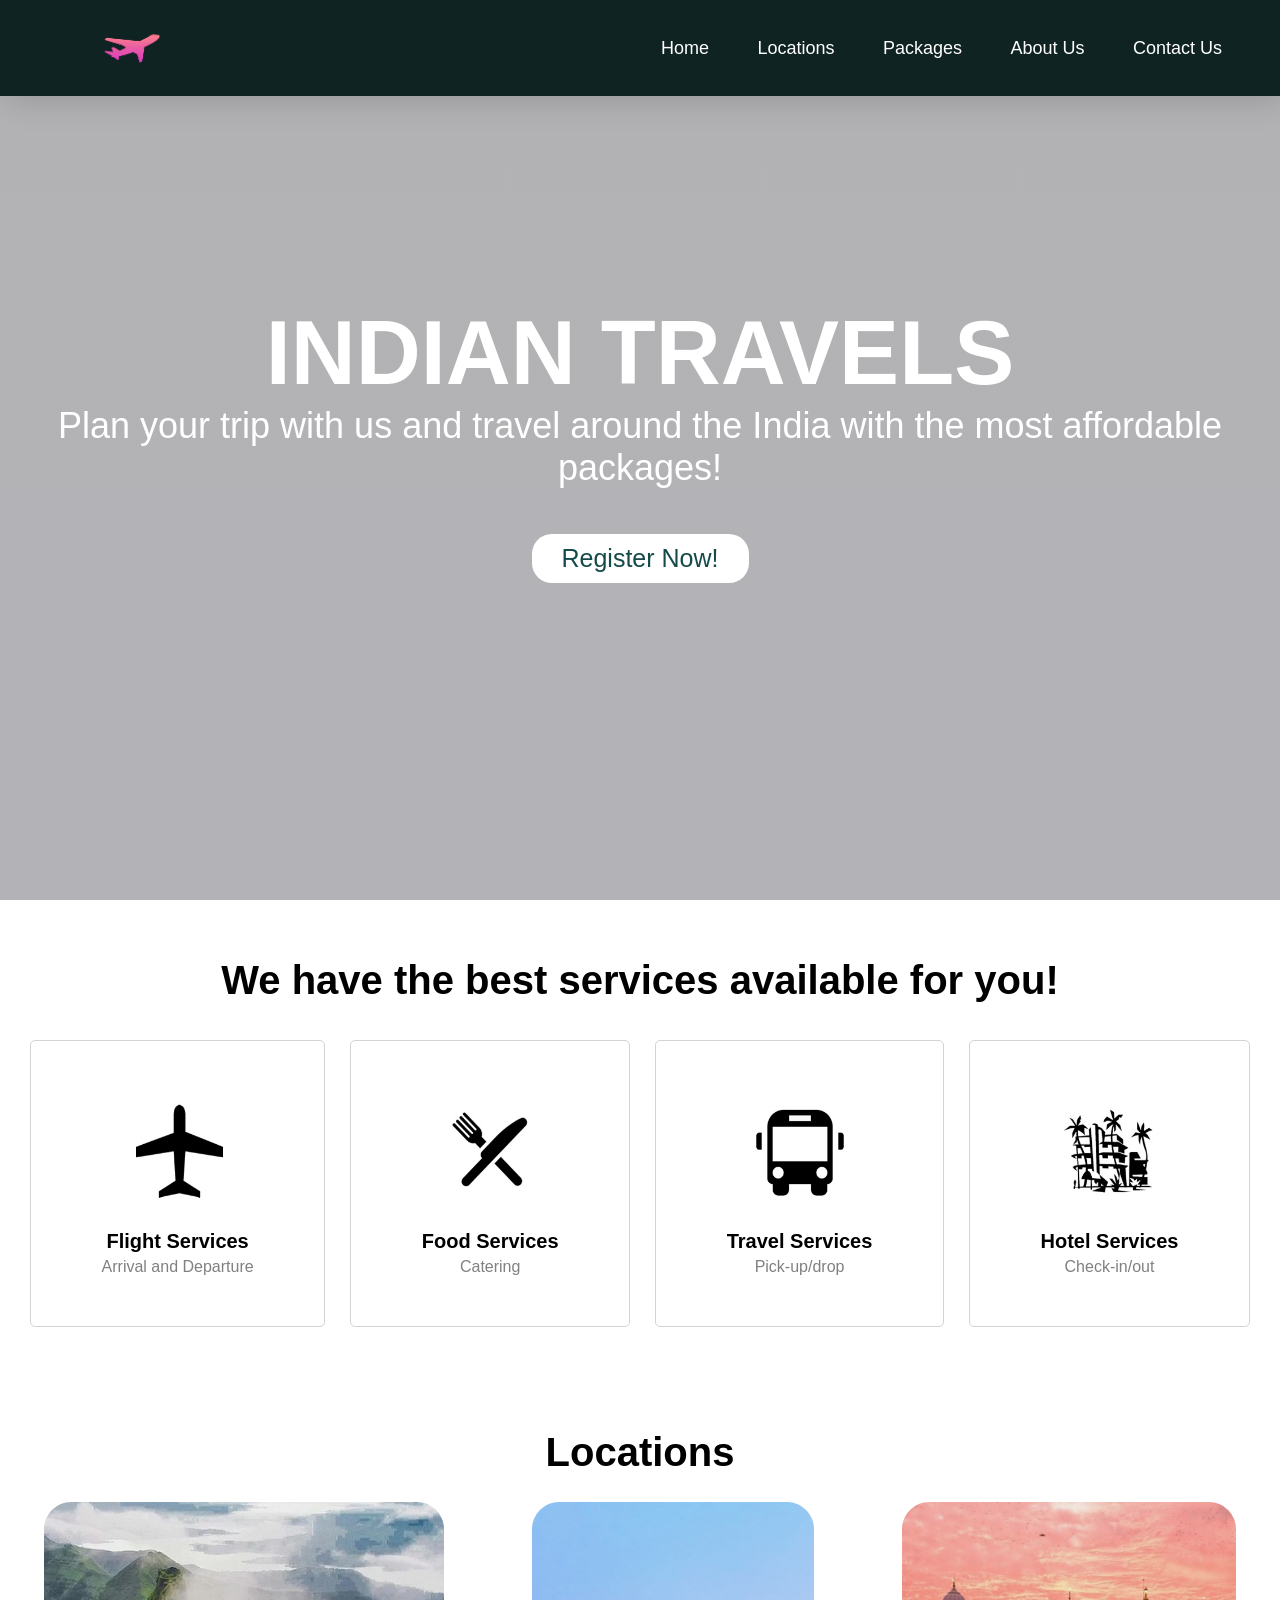
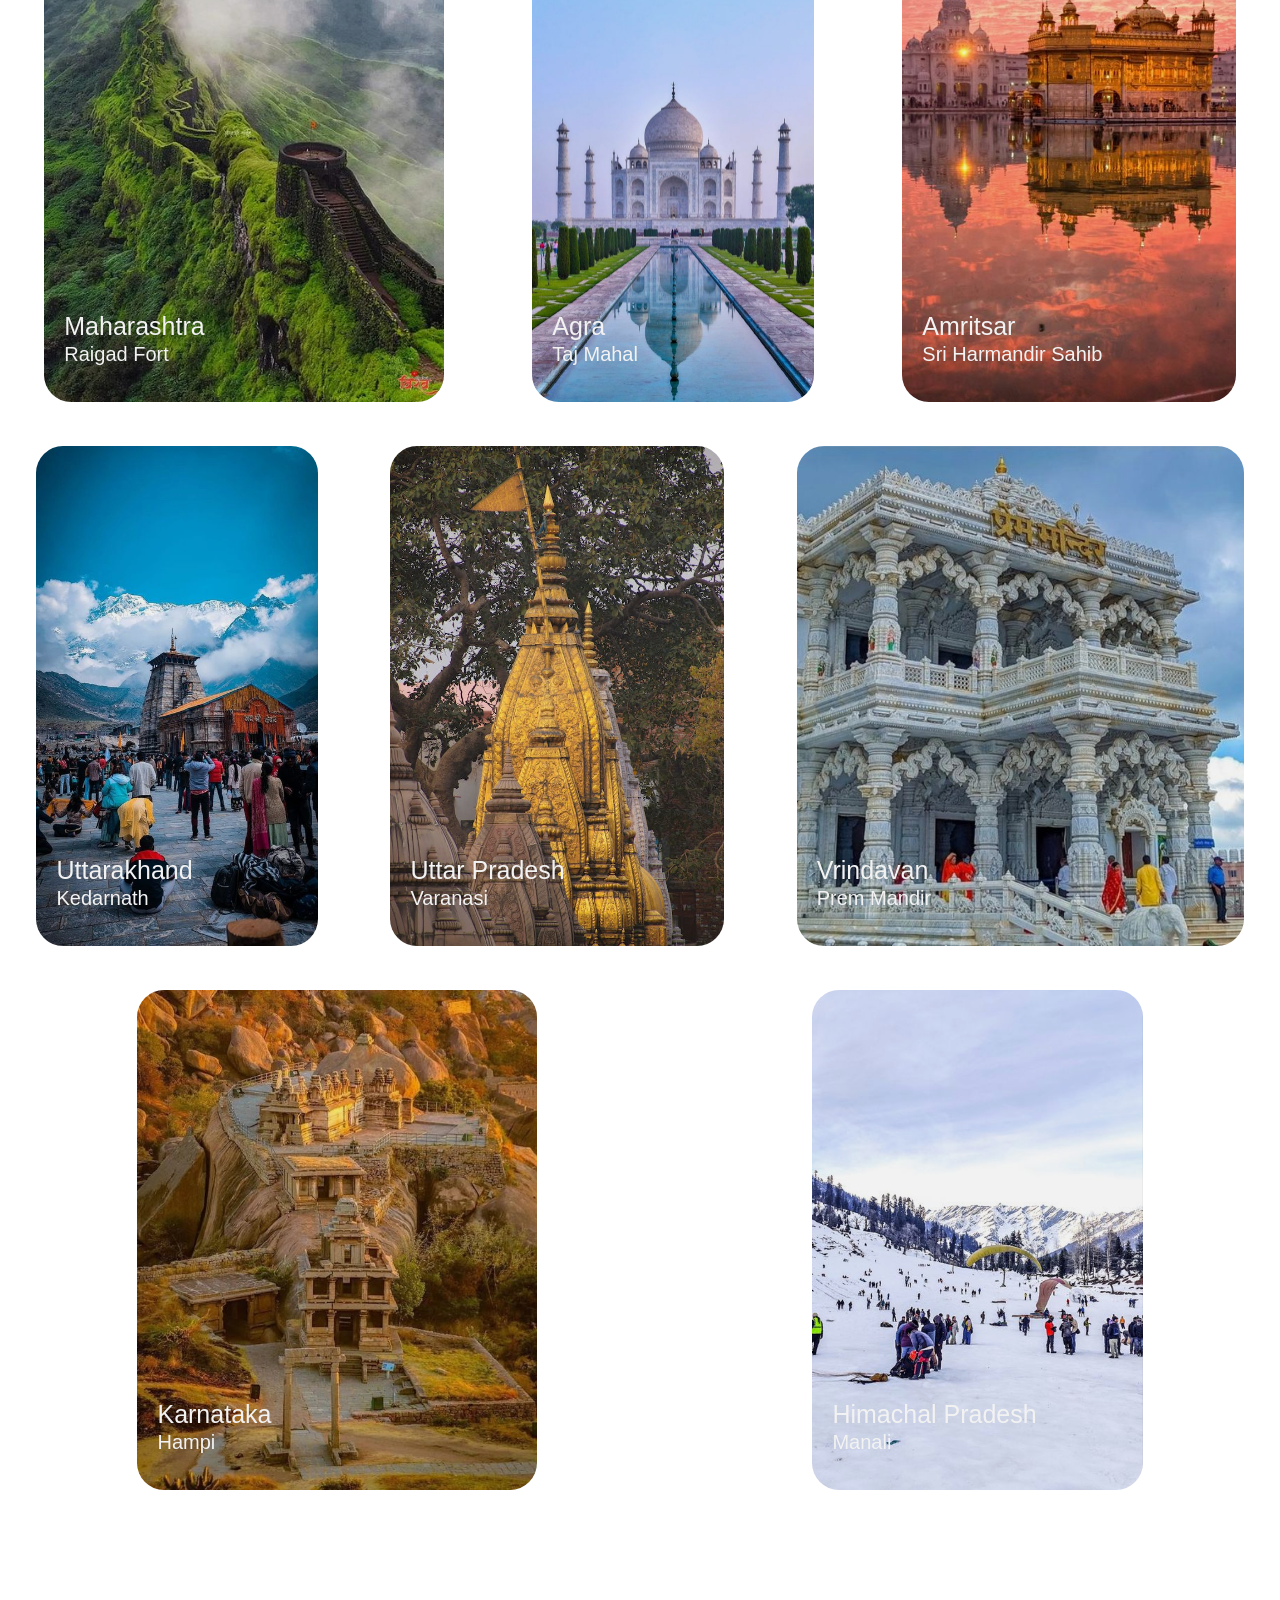
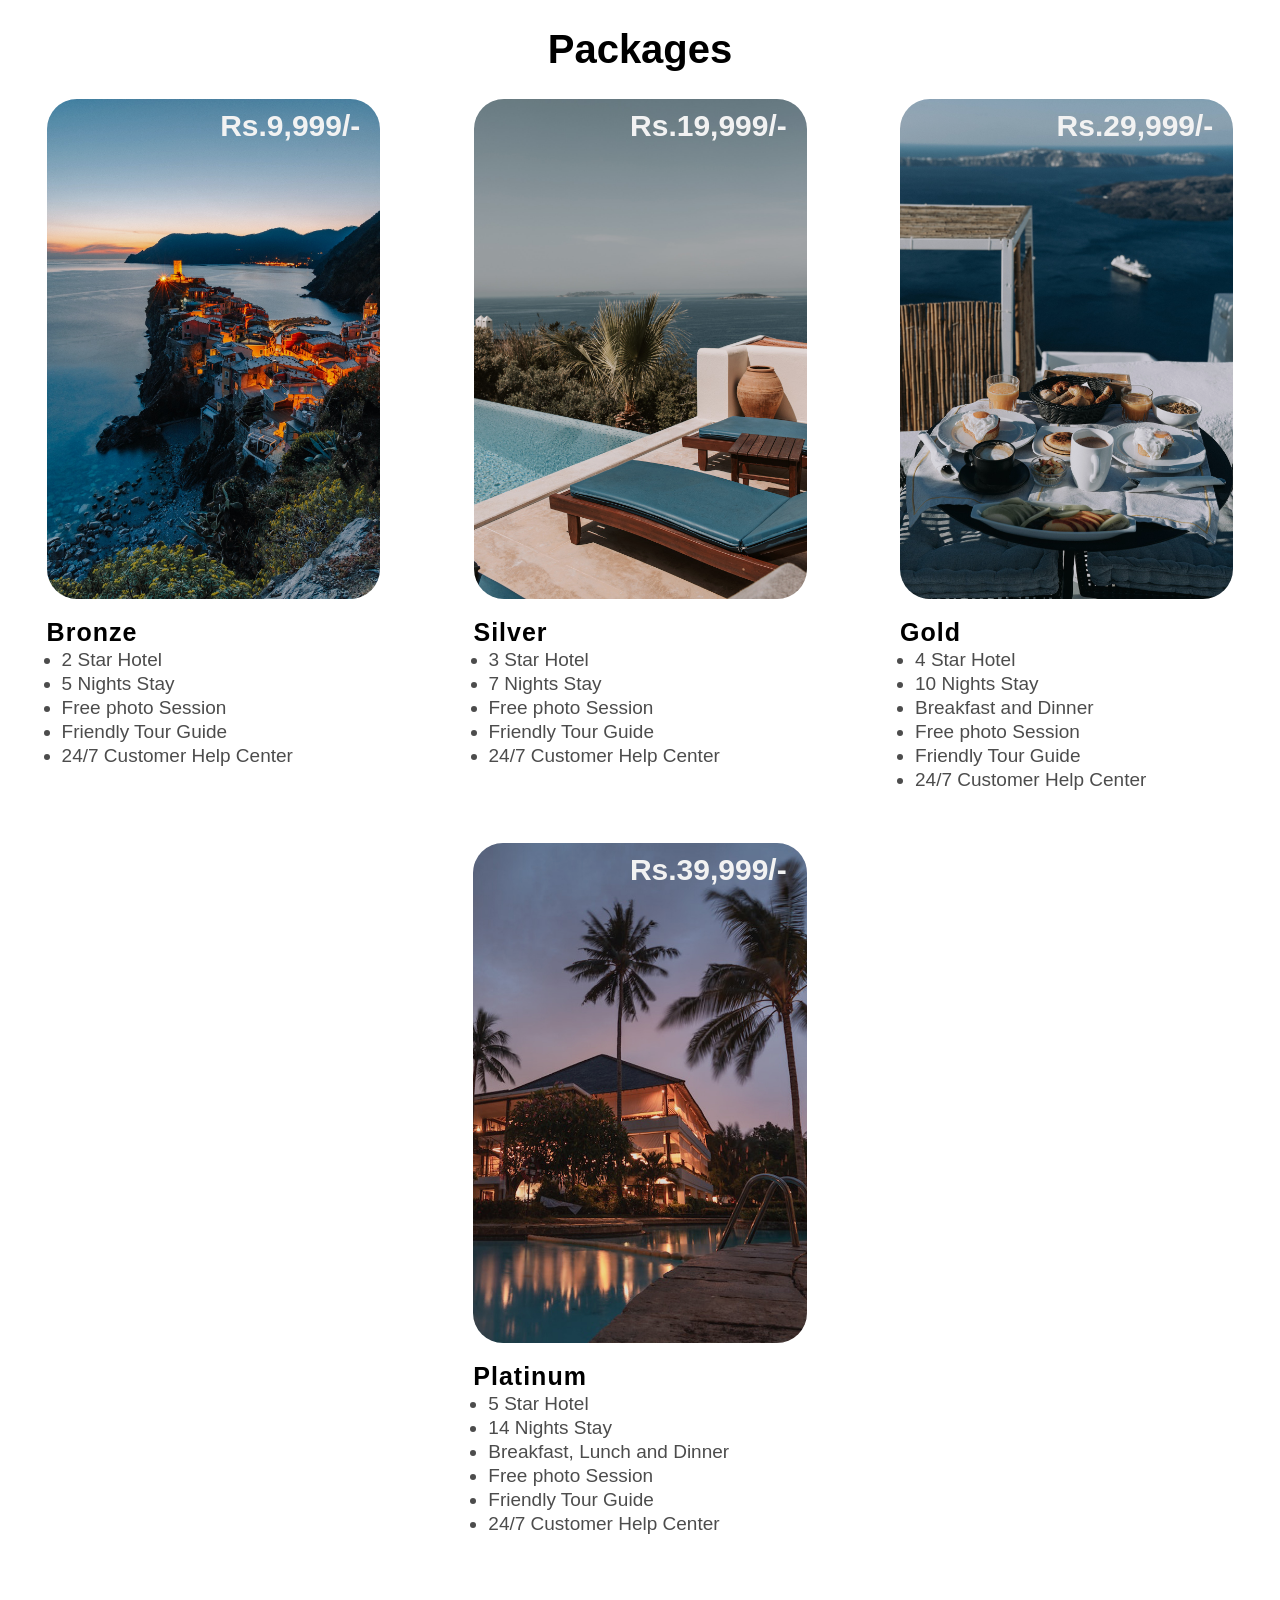
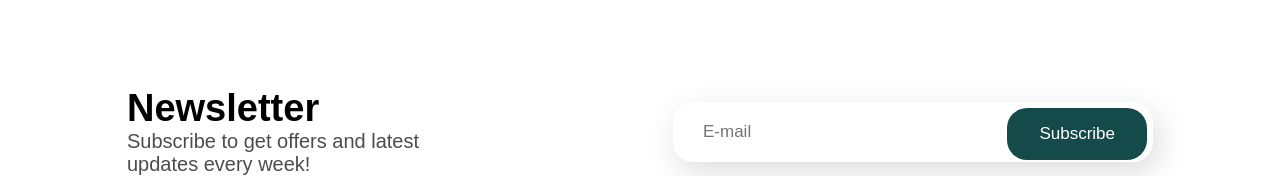
==== index.html @ 21f31ace "Initial commit" ====
<!DOCTYPE html>
<html lang="en">
<head>
    <meta charset="UTF-8">
    <meta http-equiv="X-UA-Compatible" content="IE=edge">
    <meta name="viewport" content="width=device-width, initial-scale=1.0">
    <title>Indian Travels</title>
    <link rel="icon" href="./files/logo.png">
    <link rel="stylesheet" type="text/css" href="./css/style.css">

</head>
<body>

<!-- Background Video & Header -->

    <div class="banner">
        <video src="./files/bgvid.mp4" type="video/mp4"autoplay muted loop></video>
    
    <!-- Header -->

    <div class="content" id="home"> 
        <nav>
            <img src="./files/logo.png" class="logo" alt="Logo" title="FirstFlight Travels">
            
            <ul class="navbar">
                <li>
                    <a href="#home">Home</a>
                    <a href="#locations">Locations</a>
                    <a href="#package">Packages</a>
                    <a href="./about.html">About Us</a>
                    <a href="./about.html">Contact Us</a>
                </li>
            </ul>
        </nav>
 
        <div class="title">
            <h1>INDIAN TRAVELS</h1>
            <p>Plan your trip with us and travel around the India with the most affordable packages!</p>
            <a href="./registration.html" class="button">Register Now!</a>
        </div>
        </div>
    </div>

<!-- Services -->

<section class="container">
    <div class="text">
        <h2>We have the best services available for you!</h2>
    </div>
    <div class="rowitems">
        <div class="container-box">
        <div class="container-image">
           <img src="./files/1a.jpg" alt="Flight Services">
        </div>
            <h4>Flight Services</h4>
            <p>Arrival and Departure</p>
        </div>
    
        <div class="container-box">
        <div class="container-image">
           <img src="./files/2a.jpg" alt="Food Services">
        </div>
            <h4>Food Services</h4>
            <p>Catering</p>
        </div>

        <div class="container-box">
        <div class="container-image">
            <img src="./files/3a.jpg" alt="Travel Services">
        </div>
            <h4>Travel Services</h4>
            <p>Pick-up/drop</p>
        </div>

        <div class="container-box">
        <div class="container-image">
            <img src="./files/4a.jpg" alt="Hotel Services">
        </div>
            <h4>Hotel Services</h4>
            <p>Check-in/out</p>
        </div>

    </div>

    </div>

</section>

<!-- Locations -->

<section class="locations" id="locations">
    <div class="package-title">
        <h2>Locations</h2>
    </div>

    <div class="location-content">
        
        <a href="./locations.html#Raigad Fort" target="_blank"><div class="col-content">
            <img src="./files/l1.jpg" alt="" >
            <h5>Maharashtra</h5>
            <p>Raigad Fort</p>
          
        </div></a>

       

        <a href="./locations.html#Taj Mahal" target="_blank"><div class="col-content">
            <img src="./files/l2.jpg" alt="">
            <h5>Agra</h5>
            <p>Taj Mahal</p>
        </div></a>

        <a href="./locations.html#Sri Harmandir Sahib" target="_blank"><div class="col-content">
            <img src="./files/l3.jpg" alt="">
            <h5>Amritsar</h5>
            <p>Sri Harmandir Sahib</p>
        </div></a>

        <a href="./locations.html#Kedarnath" target="_blank"><div class="col-content">
            <img src="./files/l4.jpg" alt="">
            <h5>Uttarakhand</h5>
            <p>Kedarnath</p>
        </div></a>

        <a href="./locations.html#Varanasi" target="_blank"><div class="col-content">
            <img src="./files/l5.jpeg" alt="">
            <h5>Uttar Pradesh</h5>
            <p>Varanasi</p>
        </div></a>

        <a href="./locations.html#Prem Mandir" target="_blank"><div class="col-content">
            <img src="./files/l6.jpg" alt="">
            <h5>Vrindavan</h5>
            <p>Prem Mandir</p>
        </div></a>

        <a href="./locations.html#hampi" target="_blank"><div class="col-content">
            <img src="./files/l7.jpg" alt="">
            <h5>Karnataka</h5>
            <p>Hampi</p>
            
        </div></a>

        <a href="./locations.html#Manali" target="_blank"><div class="col-content">
            <img src="./files/l8.jpg" alt="">
            <h5>Himachal Pradesh</h5>
            <p>Manali</p>
        </div></a>

    </div>
</section>

<!-- Packages -->

<section class="package" id="package">
    <div class="package-title">
        <h2>Packages</h2>
    </div>

    <div class="package-content">
        
        <div class="box">
            <div class="image">
                <img src="./files/p1.jpg" alt="">
                <h3>Rs.9,999/-</h3>
            </div>
        
        <div class="dest-content">
            <div class="location">
                <h4>Bronze</h4>
                <ul class="pac-details">
                    <li>2 Star Hotel</li>
                    <li>5 Nights Stay</li>
                    <li>Free photo Session</li>
                    <li>Friendly Tour Guide</li>
                    <li>24/7 Customer Help Center</li>
                </ul>
            </div>
        </div>
        </div>
        
        <div class="box">
            <div class="image">
                <img src="./files/p2.jpg" alt="">
                <h3>Rs.19,999/-</h3>
            </div>
        
        <div class="dest-content">
            <div class="location">
                <h4>Silver</h4>
                <ul class="pac-details">
                    <li>3 Star Hotel</li>
                    <li>7 Nights Stay</li>
                    <li>Free photo Session</li>
                    <li>Friendly Tour Guide</li>
                    <li>24/7 Customer Help Center</li>
                </ul>
            </div>
        </div>
        </div>

        <div class="box">
            <div class="image">
                <img src="./files/p3.jpg" alt="">
                <h3>Rs.29,999/-</h3>
            </div>
        
        <div class="dest-content">
            <div class="location">
                <h4>Gold</h4>
                <ul class="pac-details">
                    <li>4 Star Hotel</li>
                    <li>10 Nights Stay</li>
                    <li>Breakfast and Dinner</li>
                    <li>Free photo Session</li>
                    <li>Friendly Tour Guide</li>
                    <li>24/7 Customer Help Center</li>
                </ul>
            </div>
        </div>
        </div>

        <div class="box">
            <div class="image">
                <img src="./files/p4.jpg" alt="">
                <h3>Rs.39,999/-</h3>
            </div>
        
        <div class="dest-content">
            <div class="location">
                <h4>Platinum</h4>
                <ul class="pac-details">
                    <li>5 Star Hotel</li>
                    <li>14 Nights Stay</li>
                    <li>Breakfast, Lunch and Dinner</li>
                    <li>Free photo Session</li>
                    <li>Friendly Tour Guide</li>
                    <li>24/7 Customer Help Center</li>
                </ul>
            </div>
        </div>
        </div>
    </div>
</section>
<!-- Newsletter -->
<section class="newsletter">
    <div class="newstext">
        <h2>Newsletter</h2>
        <p>Subscribe to get offers and latest<br>updates every week!</p>
    </div>

    <div class="send">
        <form action="">
            <input type="email" name="emailid" placeholder="E-mail" required>
            <input type="submit" value="Subscribe">
        </form>
    </div>

</section>
</body>
</html>
---- css/style.css ----
*{
    padding:0;
    margin:0;
    box-sizing:border;
    font-family:'Poppins',sans-serif;
    text-decoration: none;
    list-style: none;
    scroll-behavior: smooth;
}

/* Home */

.banner{
    width:100%;
    height: 100vh;
    overflow: hidden;
    display: flex;
    justify-content: center;
    align-items: center;
}

.banner video{
    position: absolute;
    top: 0;
    left: 0;
    object-fit: cover;
    width: 100%;
    height: 100%;
    pointer-events: none;
}

.content{
    position: relative;
    z-index: 1;
    width: 100%;
    height: 100vh;
    background-image: linear-gradient(rgba(1, 0, 5, 0.3),rgba(4, 1, 17, 0.3));



}

nav{
    width: 100%;
    position: fixed;
    background-color: rgb(15, 35, 34);
    box-shadow: 5px 5px 30px rgba(0, 0, 0, 15%);
    display: flex;
    align-items: center;
    justify-content: space-between;
}

nav .logo{
    width: 60px;
    margin: 2vh;
    margin-left: 8%;
}

nav ul li{
    list-style: none;
    display: inline-block;
    margin-left: 40px;
}

.navbar{
    display: flex;
    margin-right: 4vh;
}

.navbar a{
    color: white;
    font-size: 18px;
    padding: 10px 22px;
    border-radius: 4px;
    font-weight: 500;   
    text-decoration: none;
    transition: ease 0.40s;
}

.navbar a:hover,.navbar a.active{
    background: white;
    color: black;
    box-shadow: 5px 10px 30px rgb(85 85 85 / 20%);
    border-radius: 5px;
    
}

nav ul li a{
    text-decoration: none;
    color: rgb(255, 255, 255);
    font-size: 17px;
}

.title{
    text-decoration: none;
    /* display: inline-block; */
    font-size: 4vh;
    color: rgb(255, 255, 255);
    padding: 14px 17px;
    margin-top: 32vh;
    text-align: center;
    vertical-align: center;
}

.title h1{
    font-size: 10vh;
    text-shadow: 2px black;
    transition: ease 0.3s;
}

.title h1:hover{
    color:transparent;
    -webkit-text-stroke: 1px white;
    
}

.button{
    display: inline-block;
    margin-top:5vh;
    font-size: 25px;
    padding: 10px 30px;
    color: rgb(21, 74, 74);
    /* background-color:rgb(164, 44, 44); */
    background-color: white;
    border-radius: 20px;
    text-decoration: none;
    transition: ease 0.30s;
}

.button:hover{
    transform: scale(1.1);
    color: white;
    background-color: rgb(21, 74, 74);
    /* border: 2px solid rgb(42, 37, 68); */
    box-shadow: 5px 10px 30px rgba(0, 0, 0, 0.4);
    padding: 10px 30px;
}

/* Services */

.text h2{
    font-size: 40px;
    font-weight: 650;
    margin-top: 40px;
    margin-bottom: 10px;
    line-height: 2;
    text-align: center;
}

.rowitems{
    display: grid;
    grid-template-columns: repeat(auto-fit,minmax(100px,auto));
    gap: 25px;
    align-items: center;
    text-align: center;
    margin-top: 20px;
    margin-left: 30px ;
    margin-right: 30px;
    margin-bottom:10px ;
}

.container-box{
    border: 1px solid #d3d3d3;
    border-radius: 5px;
    padding: 50px 10px;
    transition: all 0.7s ease 0s;
    cursor: pointer;
}

.container-image img{
    height: 100px;
    width: 100px;
    padding: 10px;
    margin-bottom: 15px;
}

.container-box h4{
    font-size: 20px;
    margin-bottom: 5px;
    font-weight: 550;
}

.container-box p{
    font-size: 16px;
    color: #808080;
}

.container-box:hover{
    transform: translateX(3px);
    box-shadow: 5px 20px 50px rgba(78, 78, 78, 0.1);
    border: 1px solid transparent;
    border-radius: 0px;
}

/* Packages */

.package-title{
    text-align: center;
}

.package-title h2{
    font-size: 40px;
    font-weight: 650;
    padding-top: 75px;
    padding-bottom: 10px;
    line-height: 2;
}

.package-content{
    display: flex;
    justify-content: space-around;
    flex-wrap: wrap;
}

.image{
    position: relative;
    transition: all 0.3s cubic-bezier(0.445,0.05,0.55,0.95);
    cursor: pointer;
    filter: brightness(95%);
}

.image img{
    width: 100%;
    height: 500px;
    border-radius: 30px;
}

.image h3{
    color: white;
    position: absolute;
    font-size: 30px;
    font-weight: 600;
    text-align: center;
    top: 10px;
    right: 20px;
}

.dest-content{
    display: flex;
    flex-wrap: wrap;
    justify-content: space-between;
    align-items: center;
    padding-top: 15px;
    margin-bottom: 50px;
}

.location h4{
    font-size: 25px;
    letter-spacing: 1px;
    font-weight: 600;
    margin-bottom: 2px;
}

.pac-details li{
    font-size: 19px;
    color: #4c4c4c;
    margin-left: 15px;
    margin-bottom: 2px;
    list-style-type: disc;
}

.image:hover{
    filter: brightness(120%);
    transform: scale(1.03);
}

/* Locations */

.location-content{
    display: flex;
    justify-content: space-around;
    flex-wrap: wrap;
}

.col-content{
    position: relative;
    filter:brightness(95%);
    transition: all 0.3s cubic-bezier(0.445,0.05,0.55,0.95);

}

.col-content img{
    margin-bottom: 40px;
    height: 500px;
    border-radius: 27px;
    width: 100%;
    
}

.col-content h5{
    position: absolute;
    font-size: 25px;
    color: white;
    font-weight: 500;
    left: 20px;
    bottom: 105px;
    cursor: pointer;
}

.col-content p{
    position: absolute;
    font-size: 20px;
    color: white;
    left: 20px;
    bottom: 80px;
    cursor: pointer;
}

.col-content:hover{
    filter: brightness(120%);
    transform: scale(1.03);
    cursor: pointer;
}

/* Newsletter */

.newsletter{
    display: flex;
    flex-wrap: wrap;
    align-items: center;
    justify-content: space-around;
}

.newstext h2{
    margin-top: 100px;
    font-size: 38px;
}

.newstext p{
    font-size: 20px;
    color: #4c4c4c;
}

.newsletter form{
    margin-top: 100px;
    width: 100%;
    position: relative;
}

.newsletter form input:first-child{
    display: inline-block;
    width: 300px;
    font-size: 17px;
    outline: none;
    border: none;
    border-radius: 20px;
    padding: 20px 150px 20px 30px;
    box-shadow: 5px 10px 30px rgb(85 85 85 / 20%);
}

.newsletter form input:last-child{
    display: inline-block;
    position: absolute;
    outline: none;
    border: 2px solid transparent;
    border-radius: 20px;
    color: white;
    background-color: rgb(21, 74, 74);
    padding: 14px 30px;
    cursor: pointer;
    font-size: 17px;
    font-weight: 450;
    top: 6px;
    right: 6px;
    transition: ease 0.30s;
}

.newsletter form input:last-child:hover{
    border: 2px solid rgb(21, 74, 74);
    background-color: white;
    color: rgb(21, 74, 74);
}


/* Footer */

.footer{
    margin-top: 80px;
    background-color: rgb(21, 74, 74);
}

.foot{
    padding: 20px 0;
}

.footer-content{
    display: flex;
    flex-wrap: wrap;
    justify-content: space-around;
    
}

.footlinks h4{
    margin-top: 30px;
    font-size: 20px;
    font-weight: 600;
    color: white;
    margin-bottom: 30px;
    position: relative;
}


.footlinks h4::before{
    content: "";
    position: absolute;
    height: 2px;
    width: 70px;
    left: 0;
    bottom: -7px;
    background: white;
}

.footlinks ul li{
    margin-bottom: 15px;
}

.footlinks ul li a{
    font-size: 17px;
    color: #dddddd;
    display: block;
    transition: ease 0.30s;
}

.footlinks ul li a:hover{
    transform: translate(6px);
    color: white;
}

.social a{
    font-size: 25px;
    margin: 4px;
    height: 40px;
    width: 40px;
    color: rgb(21, 74, 74);
    background-color: white;
    display: inline-flex;
    justify-content: center;
    align-items: center;
    border-radius: 20px;
    transition: ease 0.30s;
}

.social a:hover{
    transform: scale(1.2);
}

.end{
    text-align: center;
    padding-top: 60px;
    padding-bottom: 12px;
}

.end p{
    font-size: 15px;
    color: white;
    letter-spacing: 1px;
    font-weight: 300;
}

/* About Us */

.aboutbody{
    background-color: #191919;
}

.about{
    width: 100%;
    padding: 78px 0px;
}

.about img{
    height: auto;
    width: 400px;
}

.abt-text{
    width: 500px;
}

.abt-text h1{
    font-size: 70px;
    color: white;
    margin-bottom: 20px;
    letter-spacing: 1px;
}

.abt-text h1 span{
    color: #fc0050;
    letter-spacing: 1px;
}

.abt-text p{
    color: white;
    font-size: 24px;
    margin-bottom: 45px;
    line-height: 30px;
    letter-spacing: 1px;
}

.main{
    width: 1130px;
    max-width: 95%;
    margin: 0 auto;
    display: flex;
    align-items: center;
    justify-content: space-around;
}

.connectbtn{
    display: inline-block;
    background-color: #fc0050;
    font-size: 18px;
    color: white;
    font-weight: bold;
    padding: 13px 30px;
    border-radius: 30px;
    transition: ease 0.4s;
    border: 2px solid transparent;
    letter-spacing: 1px;
}

.connectbtn:hover{
    background-color: transparent;
    border: 2px solid #fc0050;
    transform: scale(1.1);
}

.connect-section{
    margin-top: 26px;
}


.social-icons a{
    height: 40px;
    width: 40px;
    margin: 4px;
    font-size: 30px;
    color: #101010;
    background-color: white;
    border-radius: 20px;
    display: inline-flex;
    justify-content: center;
    align-items: center;
    transition: ease 0.30s;
}

.social-icons a:hover{
    transform: scale(1.2);
}

/* Contact Us */

.contactbody{
    background-color: #101010;
    background-repeat: no-repeat;
    background-size: cover;
    
}

.contact{
    padding: 110px 30%;
    height: 100%;
    min-height: 100vh;
}

.contact-form h1{
    font-size: 80px;
    color: white;
    margin-bottom: 20px;
}

.contact-form h1 span{
    color:#fc0050;
}

.contact-form p{
    color: white;
    line-height: 30px;
    letter-spacing: 1px;
    font-size: 23px;
    margin-bottom: 20px;
}


.contact-form form input,form textarea{
    width: 100%;
    padding: 17px;
    border: none;
    outline: none;
    background-color: #191919;
    font-size: 20px;
    color: white;
    margin-bottom: 10px;
    border-radius: 10px;
}

.contact-form form .submit-btn{
    display: inline-block;
    background-color: #fc0050;
    font-size: 27px;
    font-weight: 600px;
    border: 2px solid transparent;
    border-radius: 40px;
    width: 220px;
    cursor: pointer;
    transition: ease 0.30s;

}

.contact-form form .submit-btn:hover{
    border: 2px solid #fc0050;
    background-color: transparent;
    transform: scale(1.1);

}

/* Registration Form */

.register-body{
    background-color: #101010;
    background-repeat: no-repeat;
    background-size: cover;

}

.registration{
    padding: 110px 30%;
    height: 100%;
    min-height: 100vh;
}

.register-form h1{
    font-size: 80px;
    color: white;
    margin-bottom: 20px;
}
.register-form h1 span{
    color: #fc0050;
}

.register-form{
    color: white;
    font-size: 20px;
}

.register-form form input{
    color: white;
    padding: 17px;
    background-color: #191919;
    font-size: 20px;
    outline: none;
    border: none;
    border-radius: 10px;
    margin-bottom: 20px;
    
}
.register-form h4{
    font-size: 22px;
    font-weight: 500;
    margin-top: 20px;
    color: #fc0050;
}


.register-form form .submitbtn{
    display: inline-block;
    background-color: #fc0050;
    font-size: 27px;
    font-weight: 600px;
    border: 2px solid transparent;
    border-radius: 60px;
    width: 220px;
    cursor: pointer;
    transition: ease 0.30s;
}

.register-form form .submitbtn:hover{
    border: 2px solid #fc0050;
    background-color: transparent;
    transform: scale(1.1);
}


.location-body{
    background-color: #191919;
    color: white;
}

.location-section{
    padding: 110px;
    height: 100%;
    min-height: 100vh;
}

.location-heading h1{
    margin-top: 20px;
    font-size: 60px;
    margin-bottom: 20px;
}

.location-heading h1 span{
    color: #fc0050;
}

.location-detail h1{
    padding-top: 60px;
    color: #fc0050;
    font-size: 40px;
}

.location-detail p{
    font-size: 20px;
    margin-top: 40px;
    margin-bottom: 10px;
}

.location-img img{
    height: 400px;
    width: 400px;
    margin-top: 30px;
    margin-bottom: 30px;
}

.stars i{
    font-size: 20px;
    color: rgb(197, 167, 44);
}
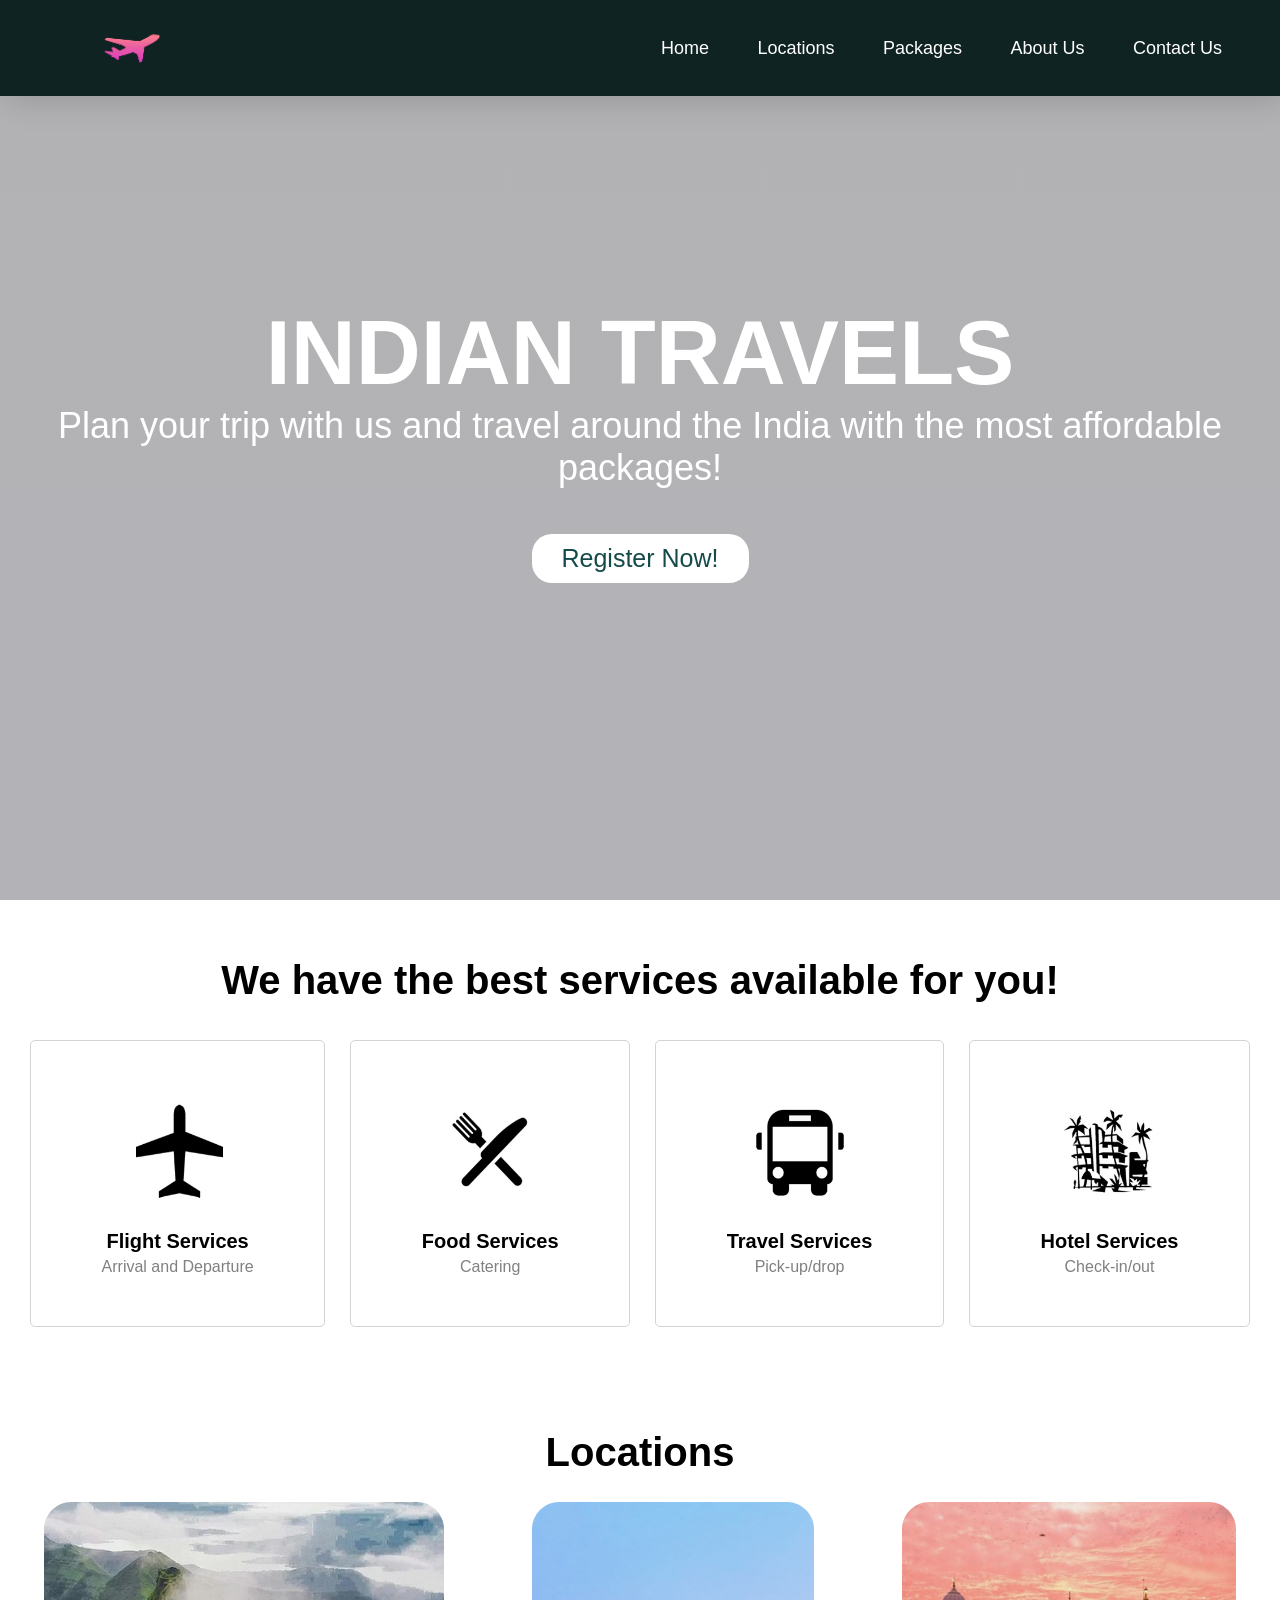
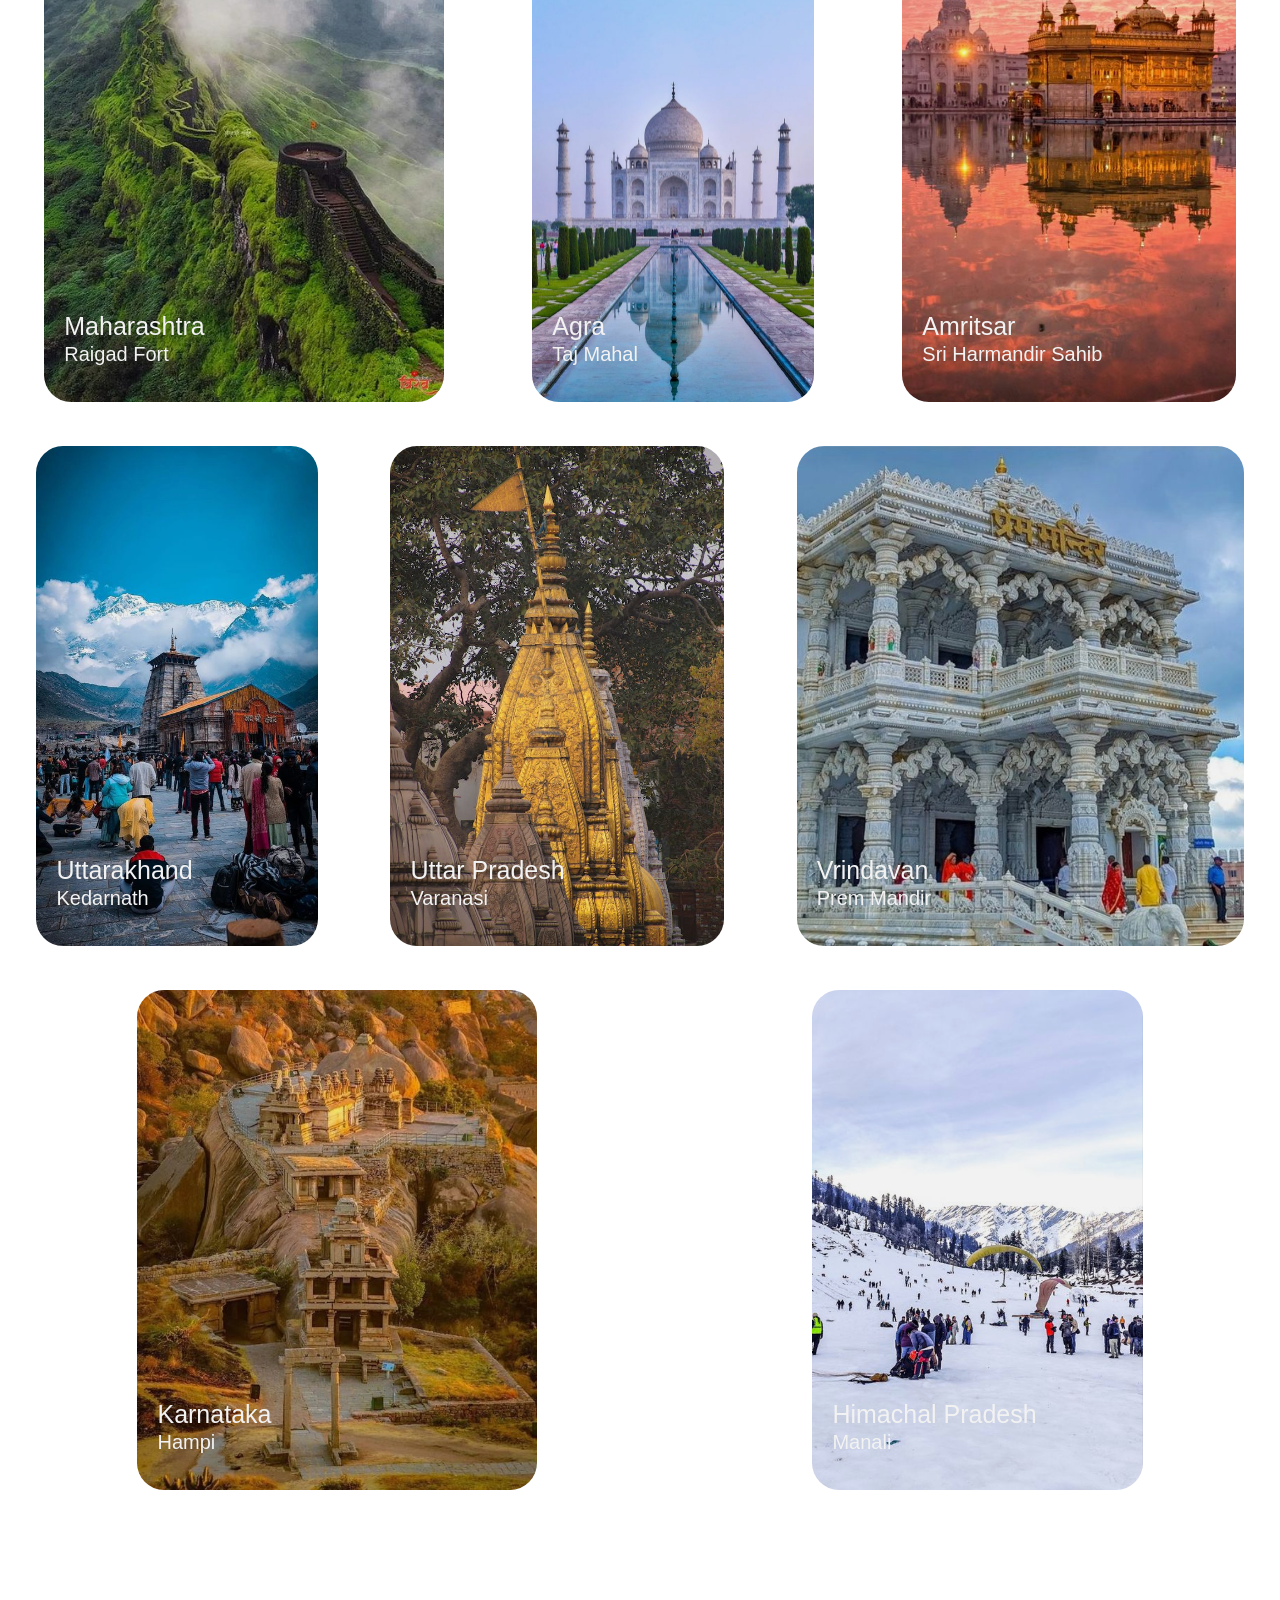
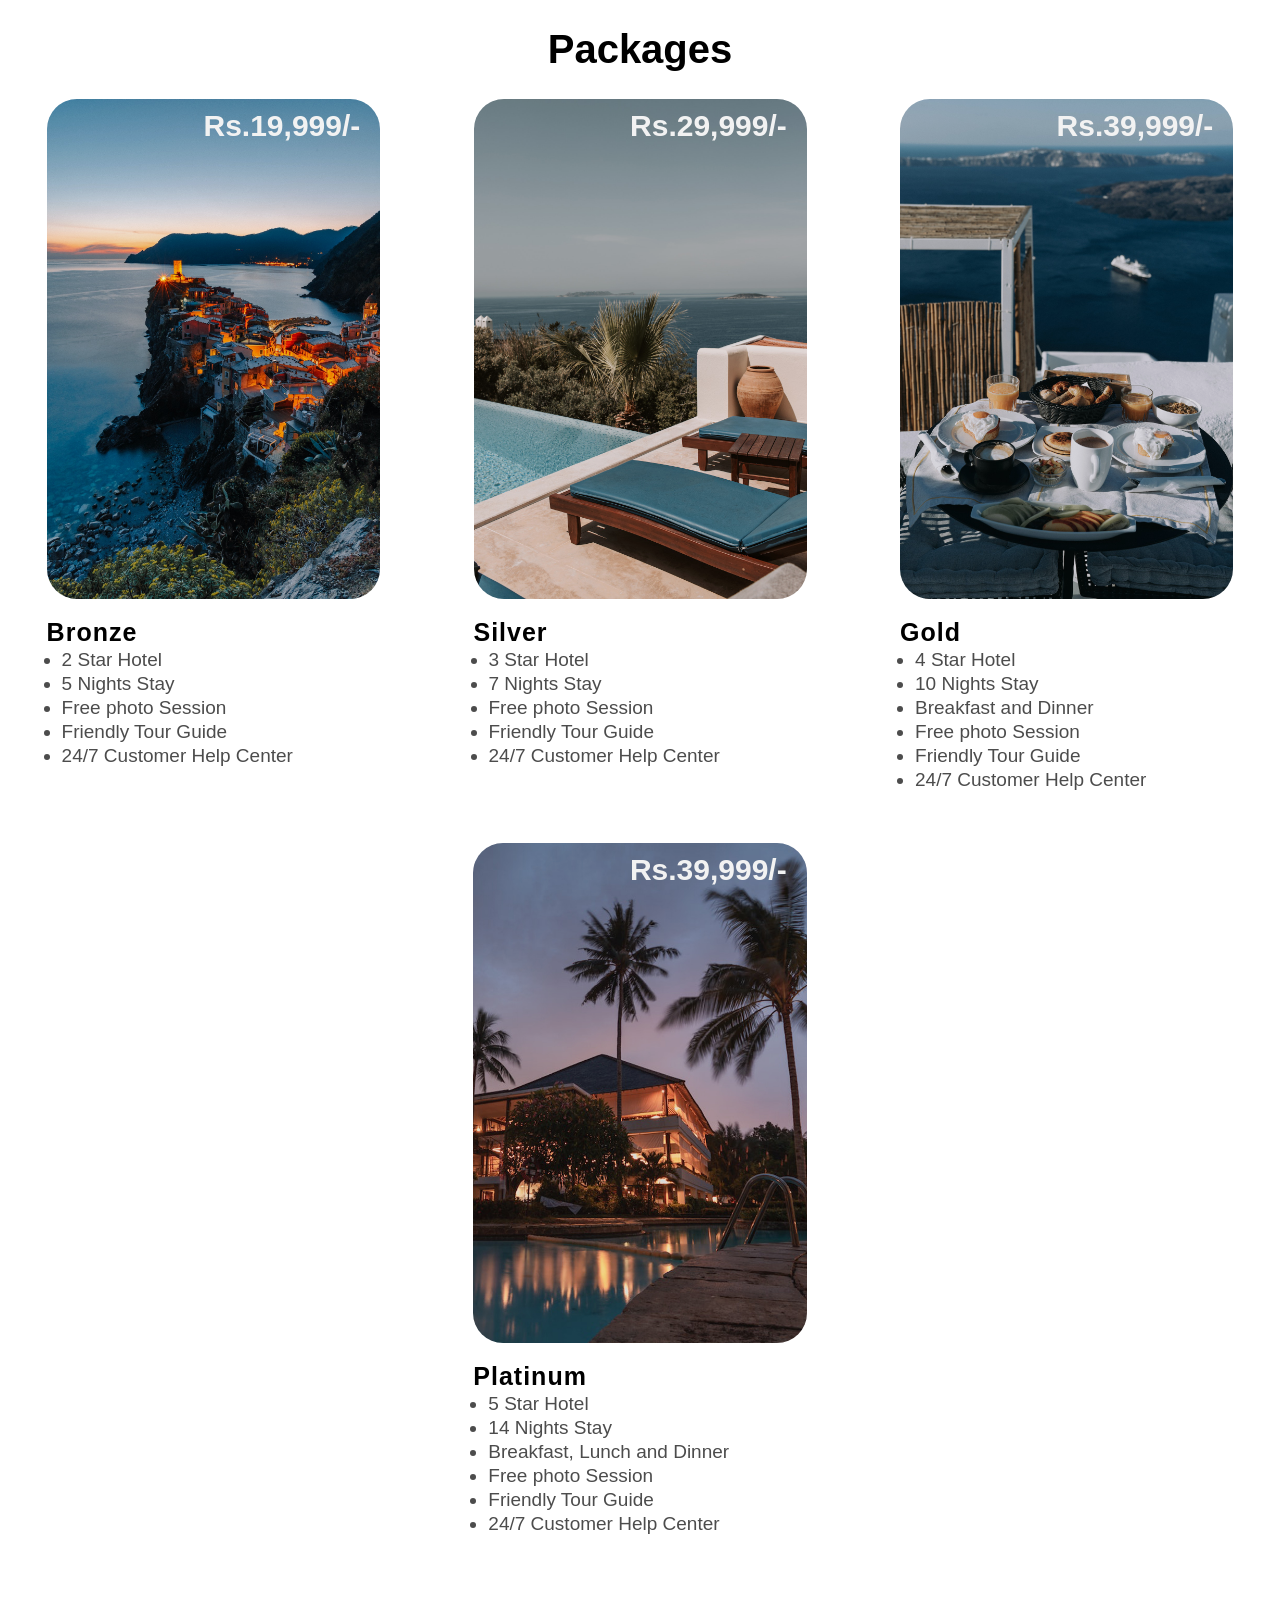
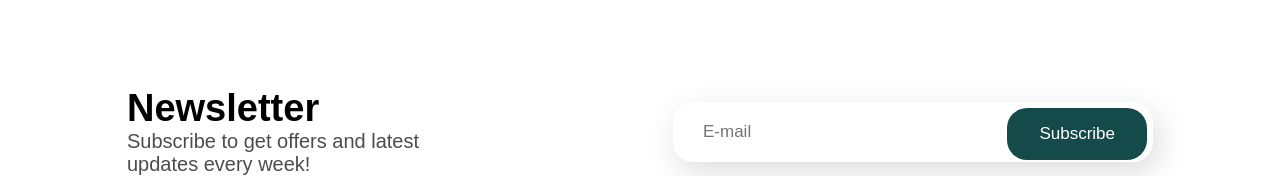
==== commit a5ddead8: "Update index.html" ====
--- a/index.html
+++ b/index.html
@@ -162,7 +162,7 @@
         <div class="box">
             <div class="image">
                 <img src="./files/p1.jpg" alt="">
-                <h3>Rs.9,999/-</h3>
+                <h3>Rs.19,999/-</h3>
             </div>
         
         <div class="dest-content">
@@ -182,7 +182,7 @@
         <div class="box">
             <div class="image">
                 <img src="./files/p2.jpg" alt="">
-                <h3>Rs.19,999/-</h3>
+                <h3>Rs.29,999/-</h3>
             </div>
         
         <div class="dest-content">
@@ -202,7 +202,7 @@
         <div class="box">
             <div class="image">
                 <img src="./files/p3.jpg" alt="">
-                <h3>Rs.29,999/-</h3>
+                <h3>Rs.39,999/-</h3>
             </div>
         
         <div class="dest-content">
